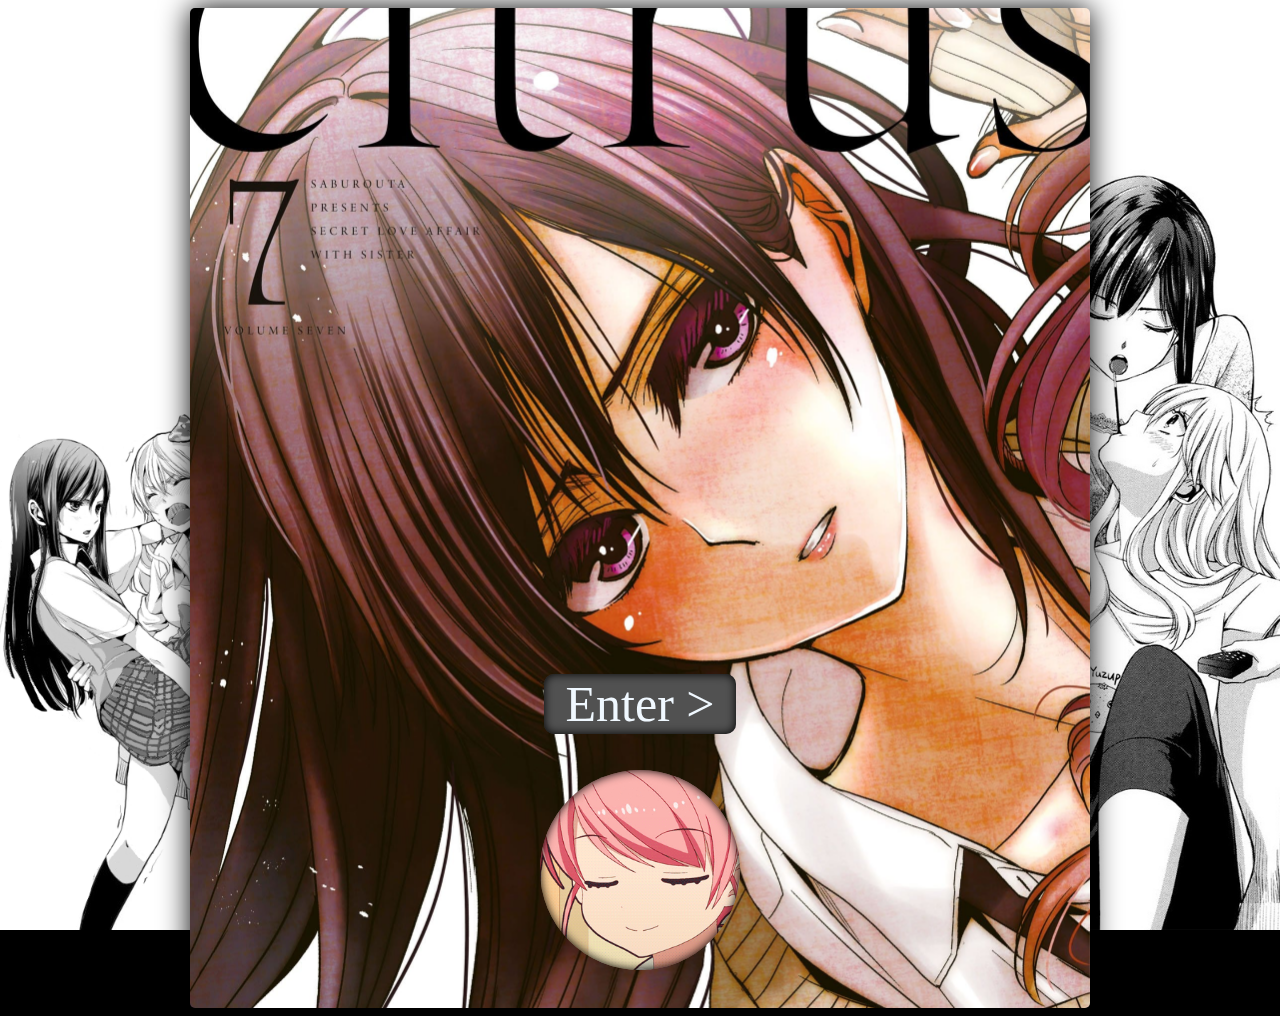
==== index.html @ 4635a413 "fix 1" ====
<!doctype html>
<html>

<head>
    <title> Citrus </title>
    <link href="citrus.jpg" rel="icon">
    <link href="style.css" rel="stylesheet">
    <meta name="auther" content="Student6884">
    <meta name="keywords" content="anime, gaming, manga, html">
</head>
<div align="center" id="content2">
    <br>
    <br>
    <br>
    <br>
    <br>
    <br>
    <br>
    <br>
    <br>
    <br>
    <br>
    <br>
    <br>
    <br>
    <br>
    <br>
    <br>
    <br>
    <br>
    <br>
    <br>
    <br>
    <br>
    <br>
    <br>
    <br>
    <br>
    <br>
    <br>
    <br>
    <br>
    <br>
    <br>
    <br>
    <br>
    <br>
    <br>
    <div class="button">
        <a href="Home.html">Enter ></a>
    </div>
    <br>
    <br>
    <div id="logoC">
    </div>
    <br>

</div>
</html>
---- style.css ----
/* logo items */

#logoC {
    max-width: 100%;
    display: block;
    margin: auto;
    background-image: url("original.gif");
    background-position: center;
    background-size: cover;
    width: 200px;
    height: 200px;
    border-radius: 50%;
    position: relative;
    box-shadow: #000000 0 0 10px inset;
}

#logo {
    display: block;
    margin: auto;
    background-image: url("original.gif");
    background-position: center;
    background-size: cover;
    width: 100px;
    height: 100px;
    border-radius: 50%;
    position: relative;
    box-shadow: #000000 0 0 10px inset;
}

#logo > h1 {
    position: absolute;
    width: 100%;
    top: 50%;
    text-align: center;
    transform: translateY(-100%);
}

/*

.logoName {
    font-size: 20px;
    color: #ffffff;
    text-shadow: #000000 0 0 10px;
}
*/

/* logo item end */

/* header */

#title > h1{
    font-family: "cursive", URW Chancery L, cursive;
    color: aliceblue;
    text-shadow: #000000 0 0 10px;
    font-size: 30px;
    text-align: center;
    line-height: 9px;
}

header {
    background-image: url("header.png");
    background-position: center;
    width: 900px;
    border-radius: 15px;
    max-width: 100%;
    margin: auto;
    box-shadow: #000000 0 0 5px inset;
}

/* header end */

/* navigator */

p {
    font-family: "cursive", URW Chancery L, cursive;
}

h1 {
    font-family: "cursive", URW Chancery L, cursive;
    color: aliceblue;
    text-shadow: #000000 0 0 10px;
}

.navigator {
    padding: 0px;
    background-image: url("background-1.png");
    background-color: black;
    background-size: cover;
    background-repeat: no-repeat;
    background-position: right center;
    background-attachment: fixed;
    box-shadow: 0 -2px 2px -2px #000000;
}

.navigator > ul {
    list-style: none;
    margin: 0;
    padding: 0px;
    text-align: center;
}

.navigator > ul > li {
    display: inline-block;
    padding: 0;
}

.navigator a {
    display: inline-block;
    padding: 5px 20px 5px;
    color: #232323;
    font-family: 'Chicle', cursive;
    font-size: 20px;
    text-decoration: none;
    text-shadow: #232323 0 0 5px;
}

.navigator a:hover {
    background-color: #232323;
    opacity: 0.8;
    color: #ffffff;
    text-shadow: #ffffff 0 0 9px;
    box-shadow: #000000 0 0 5px inset;
}

/* end nav */

/* body */

body {
    background-color: #232323;
}

#content {
    margin: auto;
    width: 900px;
    height: 1000px;
    background-color: #515151;
    box-shadow: #000000 0 0 10px inset;
    border-radius: 5px;
}

#content > h1{
    font-family: "cursive", URW Chancery L, cursive;
    color: aliceblue;
    text-shadow: #000000 0 0 10px;
    font-size: 30px;
    text-align: center;
    line-height: 9px;
}

#content2 {
    margin: auto;
    width: 900px;
    height: 1000px;
    background-image: url("citrusmanga.ru_2017-06-15_23-29-21.jpg");
    background-color: #515151;
    background-position: center;
    background-size: cover;
    box-shadow: #000000 0 0 30px;
    border-radius: 5px;
}

body {
    background-image: url("background-1.png");
    background-color: black;
    background-size: cover;
    background-repeat: no-repeat;
    background-position: center;
    background-attachment: fixed;
}

/* body */

/* images */

.img {
    border-radius: 15px;
    overflow: hidden;
    background-color: #000000;
    box-shadow: #000000 0 0 10px;
}

/* images end */

/* Buttons */

.button {
    background-color: #515151;
    box-shadow: #000000 0 0 10px inset;
    border-radius: 10px;
    width: 190px;
    padding: 1px;
}

.button:hover {
    background-color: aquamarine;
    color: #232323;
    text-shadow: #000000 0 0 9px;
    box-shadow: #000000 0 0 10px inset;
}

.button > a {
    font-family: "cursive", URW Chancery L, cursive;
    text-decoration: none;
    color: aliceblue;
        font-size: 50px;
}

/* button end */

hr {
    width: 850px;
}
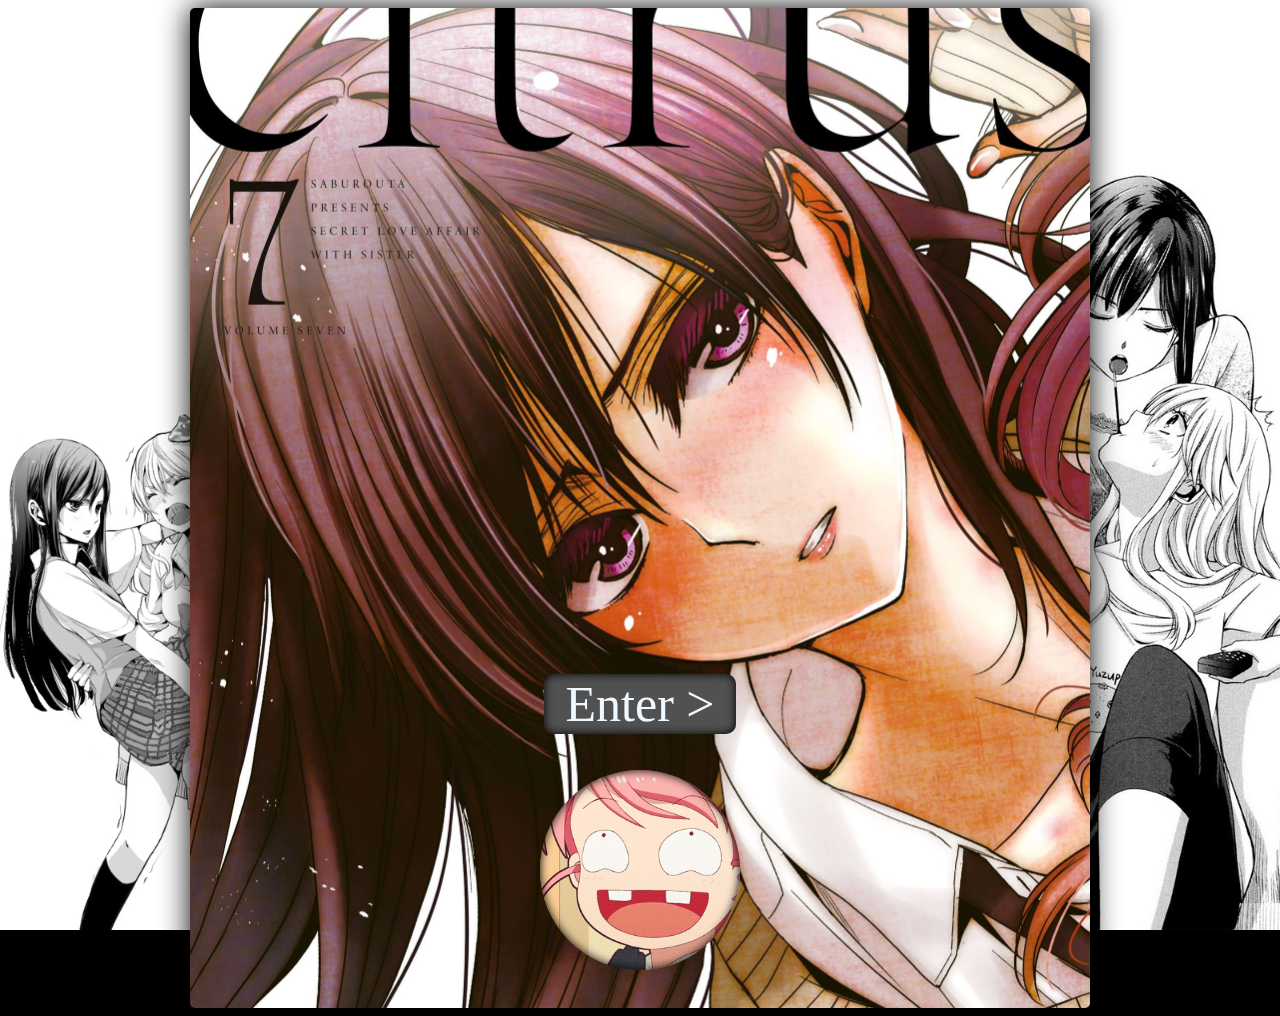
==== commit 103eb946: "fix 3" ====
--- a/index.html
+++ b/index.html
@@ -3,7 +3,7 @@
 
 <head>
     <title> Citrus </title>
-    <link href="citrus.jpg" rel="icon">
+    <link href="citrusIcon.png" rel="icon">
     <link href="style.css" rel="stylesheet">
     <meta name="auther" content="Student6884">
     <meta name="keywords" content="anime, gaming, manga, html">
--- a/style.css
+++ b/style.css
@@ -133,31 +133,111 @@
 #content {
     margin: auto;
     width: 900px;
+    height: 400px;
+    background-color: #515151;
+    box-shadow: #000000 0 0 10px inset;
+    border-radius: 5px;
+}
+
+
+#content > h1{
+    font-family: "cursive", URW Chancery L, cursive;
+    color: aliceblue;
+    text-shadow: #000000 0 0 10px;
+    font-size: 30px;
+    text-align: center;
+    line-height: 9px;
+}
+
+#content2 {
+    margin: auto;
+    width: 900px;
     height: 1000px;
-    background-color: #515151;
-    box-shadow: #000000 0 0 10px inset;
-    border-radius: 5px;
-}
-
-#content > h1{
-    font-family: "cursive", URW Chancery L, cursive;
-    color: aliceblue;
-    text-shadow: #000000 0 0 10px;
-    font-size: 30px;
-    text-align: center;
-    line-height: 9px;
-}
-
-#content2 {
-    margin: auto;
-    width: 900px;
-    height: 1000px;
-    background-image: url("citrusmanga.ru_2017-06-15_23-29-21.jpg");
+    background-image: url("titlecol1.jpg");
     background-color: #515151;
     background-position: center;
     background-size: cover;
     box-shadow: #000000 0 0 30px;
     border-radius: 5px;
+}
+
+#content3 {
+    margin: auto;
+    width: 900px;
+    height: 300px;
+    background-color: #515151;
+    box-shadow: #000000 0 0 10px inset;
+    border-radius: 5px;
+}
+
+#content4 {
+    margin: auto;
+    width: 900px;
+    height: 900px;
+    background-color: #515151;
+    box-shadow: #000000 0 0 10px inset;
+    border-radius: 5px;
+}
+
+#content4 img {
+    box-shadow: #000000 0 0 10px;
+    border-radius: 15px;
+}
+
+#content4 > h1{
+    font-family: "cursive", URW Chancery L, cursive;
+    color: aliceblue;
+    text-shadow: #000000 0 0 10px;
+    font-size: 30px;
+    text-align: center;
+    line-height: 9px;
+}
+
+
+#content5 {
+    margin: auto;
+    width: 900px;
+    height: 320px;
+    background-color: #515151;
+    box-shadow: #000000 0 0 10px inset;
+    border-radius: 5px;
+}
+
+#content5 img {
+    box-shadow: #000000 0 0 10px;
+    border-radius: 15px;
+}
+
+#content5 > h1{
+    font-family: "cursive", URW Chancery L, cursive;
+    color: aliceblue;
+    text-shadow: #000000 0 0 10px;
+    font-size: 30px;
+    text-align: center;
+    line-height: 9px;
+}
+
+#content6 {
+    margin: auto;
+    width: 900px;
+    height: 280px;
+    background-color: #515151;
+    box-shadow: #000000 0 0 10px inset;
+    border-radius: 5px;
+}
+
+#content6 img {
+    box-shadow: #000000 0 0 10px;
+    border-radius: 15px;
+}
+
+#content6 > h1{
+    font-family: "cursive", URW Chancery L, cursive;
+    color: aliceblue;
+    text-shadow: #000000 0 0 10px;
+    font-size: 30px;
+    text-align: center;
+    line-height: 9px;
 }
 
 body {
@@ -171,17 +251,6 @@
 
 /* body */
 
-/* images */
-
-.img {
-    border-radius: 15px;
-    overflow: hidden;
-    background-color: #000000;
-    box-shadow: #000000 0 0 10px;
-}
-
-/* images end */
-
 /* Buttons */
 
 .button {
@@ -193,7 +262,7 @@
 }
 
 .button:hover {
-    background-color: aquamarine;
+    background-color: #666666;
     color: #232323;
     text-shadow: #000000 0 0 9px;
     box-shadow: #000000 0 0 10px inset;
@@ -210,4 +279,109 @@
 
 hr {
     width: 850px;
-}+}
+
+
+
+table {
+    display: inline-block;
+    border-spacing: 5px;
+}
+
+/* sections */
+
+.section1 {
+    float: left;
+	width: 250px;
+	position: relative;
+    left: 25px;
+}
+
+.section2 {
+    float: left;
+	width: 600px;
+	position: relative;
+    left: 20px;
+}
+
+.section2 > h1{
+    font-family: "cursive", URW Chancery L, cursive;
+    color: aliceblue;
+    text-shadow: #000000 0 0 10px;
+    font-size: 25px;
+    text-align: center;
+    line-height: 15px;
+}
+
+.section2 > h2{
+    font-family: "cursive", URW Chancery L, cursive;
+    color: aliceblue;
+    text-shadow: #000000 0 0 10px;
+    font-size: 20px;
+    text-align: left;
+    line-height: 15px;
+}
+
+.section2 > p{
+    font-family: "cursive", URW Chancery L, cursive;
+    color: aliceblue;
+    text-shadow: #000000 0 0 10px;
+}
+
+.section2 > hr{
+    width: 600px;
+}
+
+.section1 img {
+    box-shadow: #000000 0 0 10px;
+    border-radius: 15px;
+}
+
+.section2 img {
+    box-shadow: #000000 0 0 10px;
+    border-radius: 15px;
+}
+
+.section3 {
+    float: left;
+	width: 200px;
+	position: relative;
+    left: 40px;
+}
+
+.section4 {
+    float: left;
+	width: 650px;
+	position: relative;
+    left: 10px;
+}
+
+.section4 > hr{
+    width: 670px;
+}
+
+.section4 > h1{
+    font-family: "cursive", URW Chancery L, cursive;
+    color: aliceblue;
+    text-shadow: #000000 0 0 10px;
+    font-size: 30px;
+    text-align: center;
+    line-height: 15px;
+}
+
+.section4 > h2{
+    font-family: "cursive", URW Chancery L, cursive;
+    color: aliceblue;
+    text-shadow: #000000 0 0 10px;
+    font-size: 25px;
+    text-align: center;
+    line-height: 30px;
+}
+
+.section4 > p{
+    font-family: "cursive", URW Chancery L, cursive;
+    color: aliceblue;
+    text-shadow: #000000 0 0 10px;
+}
+
+/* end sections */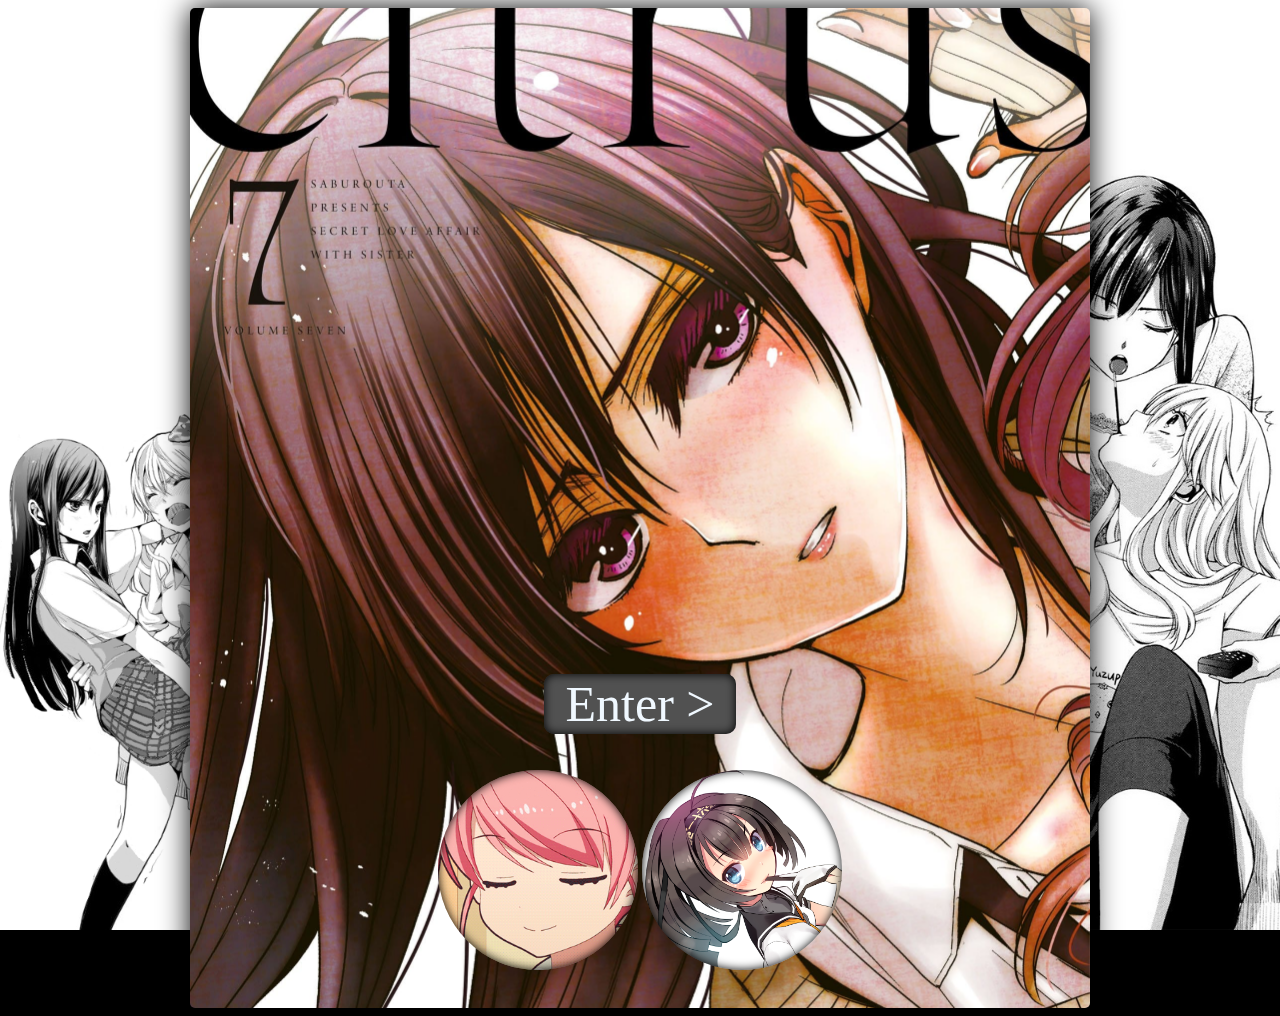
==== commit 5afb0e33: "github account link add" ====
--- a/index.html
+++ b/index.html
@@ -53,6 +53,7 @@
     <br>
     <div id="logoC">
     </div>
+    <div id="gitHub" href="https://github.com/Kutieyama/Kutieyama.github.io"></div>
     <br>
 
 </div>
--- a/style.css
+++ b/style.css
@@ -2,9 +2,23 @@
 
 #logoC {
     max-width: 100%;
-    display: block;
+    display: inline-block;
     margin: auto;
     background-image: url("original.gif");
+    background-position: center;
+    background-size: cover;
+    width: 200px;
+    height: 200px;
+    border-radius: 50%;
+    position: relative;
+    box-shadow: #000000 0 0 10px inset;
+}
+
+#gitHub {
+    max-width: 100%;
+    display: inline-block;
+    margin: auto;
+    background-image: url("github.png");
     background-position: center;
     background-size: cover;
     width: 200px;
@@ -48,7 +62,7 @@
 
 /* header */
 
-#title > h1{
+#title > h1 {
     font-family: "cursive", URW Chancery L, cursive;
     color: aliceblue;
     text-shadow: #000000 0 0 10px;
@@ -140,13 +154,18 @@
 }
 
 
-#content > h1{
+#content > h1 {
     font-family: "cursive", URW Chancery L, cursive;
     color: aliceblue;
     text-shadow: #000000 0 0 10px;
     font-size: 30px;
     text-align: center;
     line-height: 9px;
+}
+
+#content1 img {
+    box-shadow: #000000 0 0 10px;
+    border-radius: 15px;
 }
 
 #content2 {
@@ -184,7 +203,7 @@
     border-radius: 15px;
 }
 
-#content4 > h1{
+#content4 > h1 {
     font-family: "cursive", URW Chancery L, cursive;
     color: aliceblue;
     text-shadow: #000000 0 0 10px;
@@ -208,7 +227,7 @@
     border-radius: 15px;
 }
 
-#content5 > h1{
+#content5 > h1 {
     font-family: "cursive", URW Chancery L, cursive;
     color: aliceblue;
     text-shadow: #000000 0 0 10px;
@@ -231,7 +250,7 @@
     border-radius: 15px;
 }
 
-#content6 > h1{
+#content6 > h1 {
     font-family: "cursive", URW Chancery L, cursive;
     color: aliceblue;
     text-shadow: #000000 0 0 10px;
@@ -272,7 +291,7 @@
     font-family: "cursive", URW Chancery L, cursive;
     text-decoration: none;
     color: aliceblue;
-        font-size: 50px;
+    font-size: 50px;
 }
 
 /* button end */
@@ -292,19 +311,19 @@
 
 .section1 {
     float: left;
-	width: 250px;
-	position: relative;
+    width: 250px;
+    position: relative;
     left: 25px;
 }
 
 .section2 {
     float: left;
-	width: 600px;
-	position: relative;
+    width: 600px;
+    position: relative;
     left: 20px;
 }
 
-.section2 > h1{
+.section2 > h1 {
     font-family: "cursive", URW Chancery L, cursive;
     color: aliceblue;
     text-shadow: #000000 0 0 10px;
@@ -313,7 +332,7 @@
     line-height: 15px;
 }
 
-.section2 > h2{
+.section2 > h2 {
     font-family: "cursive", URW Chancery L, cursive;
     color: aliceblue;
     text-shadow: #000000 0 0 10px;
@@ -322,14 +341,15 @@
     line-height: 15px;
 }
 
-.section2 > p{
-    font-family: "cursive", URW Chancery L, cursive;
-    color: aliceblue;
-    text-shadow: #000000 0 0 10px;
-}
-
-.section2 > hr{
+.section2 > p {
+    font-family: "cursive", URW Chancery L, cursive;
+    color: aliceblue;
+    text-shadow: #000000 0 0 10px;
+}
+
+.section2 > hr {
     width: 600px;
+    box-shadow: #000000 0 0 4px;
 }
 
 .section1 img {
@@ -344,23 +364,24 @@
 
 .section3 {
     float: left;
-	width: 200px;
-	position: relative;
+    width: 200px;
+    position: relative;
     left: 40px;
 }
 
 .section4 {
     float: left;
-	width: 650px;
-	position: relative;
+    width: 650px;
+    position: relative;
     left: 10px;
 }
 
-.section4 > hr{
+.section4 > hr {
     width: 670px;
-}
-
-.section4 > h1{
+    box-shadow: #000000 0 0 10px;
+}
+
+.section4 > h1 {
     font-family: "cursive", URW Chancery L, cursive;
     color: aliceblue;
     text-shadow: #000000 0 0 10px;
@@ -369,7 +390,7 @@
     line-height: 15px;
 }
 
-.section4 > h2{
+.section4 > h2 {
     font-family: "cursive", URW Chancery L, cursive;
     color: aliceblue;
     text-shadow: #000000 0 0 10px;
@@ -378,10 +399,10 @@
     line-height: 30px;
 }
 
-.section4 > p{
-    font-family: "cursive", URW Chancery L, cursive;
-    color: aliceblue;
-    text-shadow: #000000 0 0 10px;
-}
-
-/* end sections */+.section4 > p {
+    font-family: "cursive", URW Chancery L, cursive;
+    color: aliceblue;
+    text-shadow: #000000 0 0 10px;
+}
+
+/* end sections */
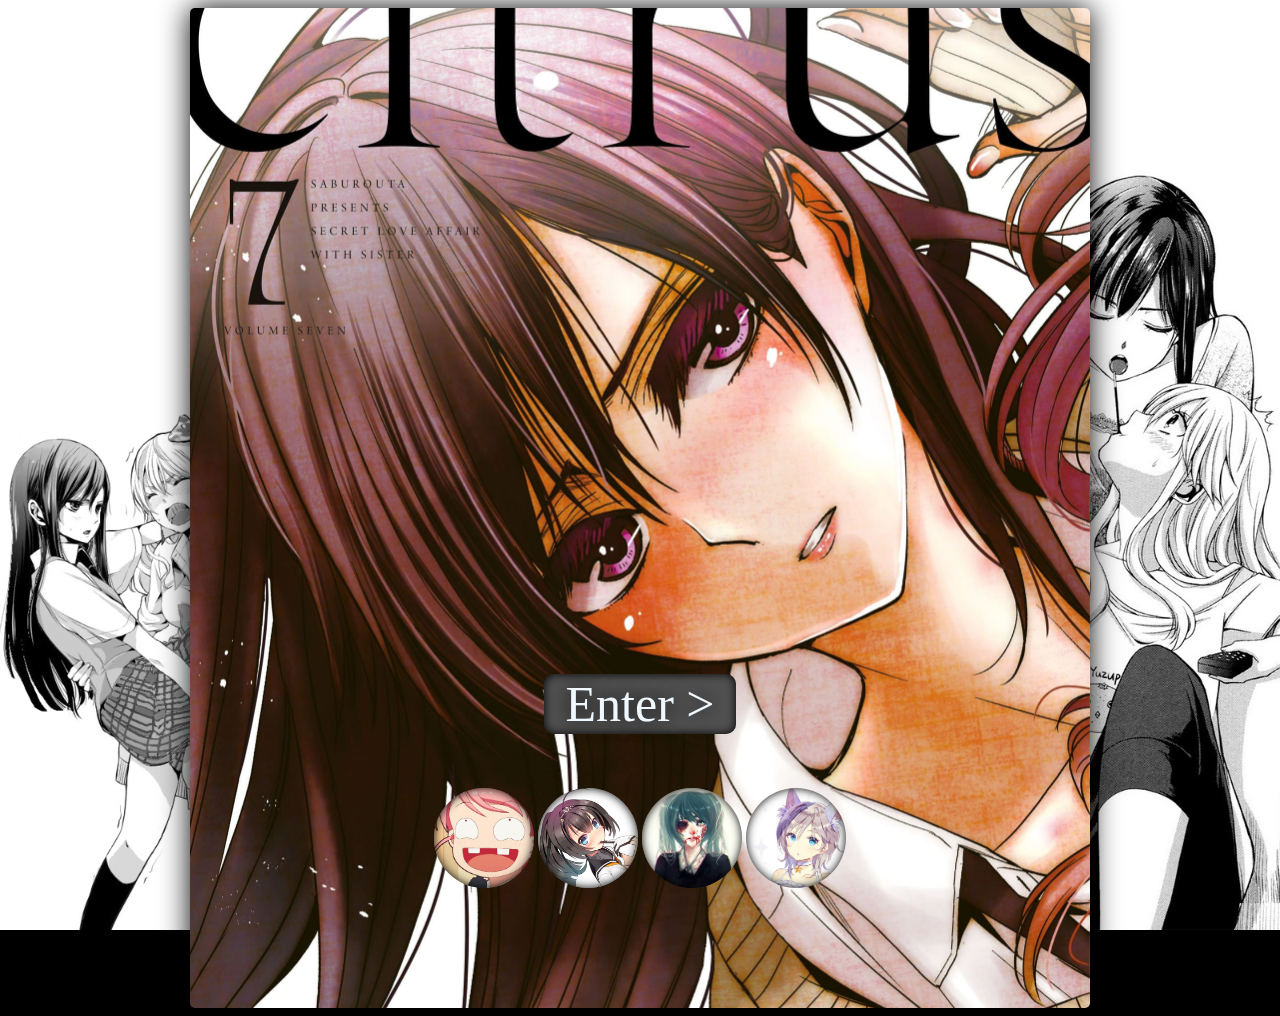
==== commit 1e1b812d: "design fix" ====
--- a/index.html
+++ b/index.html
@@ -51,10 +51,11 @@
     </div>
     <br>
     <br>
-    <div id="logoC">
-    </div>
-    <div id="gitHub" href="https://github.com/Kutieyama/Kutieyama.github.io"></div>
     <br>
-
+    <a href="https://codepen.io/Kutieyama/"><div id="codepen"><div id="overlayCodepen"></div></div></a>
+    <a href="https://github.com/Kutieyama/Kutieyama.github.io"><div id="gitHub"><div id="overlayGithub"></div></div></a>
+    <a href="https://twitter.com/kutieyama"><div id="twitter"><div id="overlayTwitter"></div></div></a>
+    <a href="https://discord.gg/4bsXJDX"><div id="discord"><div id="overlayDiscord"></div></div></a>
+    <br>
 </div>
 </html>
--- a/style.css
+++ b/style.css
@@ -1,17 +1,67 @@
-/* logo items */
-
-#logoC {
+/* medias */
+
+#discord {
     max-width: 100%;
     display: inline-block;
     margin: auto;
-    background-image: url("original.gif");
-    background-position: center;
-    background-size: cover;
-    width: 200px;
-    height: 200px;
-    border-radius: 50%;
-    position: relative;
-    box-shadow: #000000 0 0 10px inset;
+    background-image: url("discord.jpg");
+    background-position: center;
+    background-size: cover;
+    width: 100px;
+    height: 100px;
+    border-radius: 50%;
+    position: relative;
+    box-shadow: #000000 0 0 10px inset;
+}
+
+#discord:hover #overlayDiscord {
+    transition: .3s;
+    opacity: .8;
+}
+
+#overlayDiscord {
+    background-image: url("discord.png");
+    background-position: center;
+    background-size: cover;
+    width: 100px;
+    height: 100px;
+    opacity: 0;
+    border-radius: 50%;
+    position: relative;
+    box-shadow: #000000 0 0 10px inset;
+
+}
+
+#twitter {
+    max-width: 100%;
+    display: inline-block;
+    margin: auto;
+    background-image: url("twitter.jpg");
+    background-position: center;
+    background-size: cover;
+    width: 100px;
+    height: 100px;
+    border-radius: 50%;
+    position: relative;
+    box-shadow: #000000 0 0 10px inset;
+}
+
+#twitter:hover #overlayTwitter {
+    transition: .3s;
+    opacity: .8;
+}
+
+#overlayTwitter {
+    background-image: url("twitter.png");
+    background-position: center;
+    background-size: cover;
+    width: 100px;
+    height: 100px;
+    opacity: 0;
+    border-radius: 50%;
+    position: relative;
+    box-shadow: #000000 0 0 10px inset;
+
 }
 
 #gitHub {
@@ -21,15 +71,72 @@
     background-image: url("github.png");
     background-position: center;
     background-size: cover;
-    width: 200px;
-    height: 200px;
-    border-radius: 50%;
-    position: relative;
-    box-shadow: #000000 0 0 10px inset;
-}
+    width: 100px;
+    height: 100px;
+    border-radius: 50%;
+    position: relative;
+    box-shadow: #000000 0 0 10px inset;
+}
+
+#gitHub:hover #overlayGithub {
+    transition: .3s;
+    opacity: .8;
+}
+
+#overlayGithub {
+    background-image: url("42-GitHub.png");
+    background-position: center;
+    background-size: cover;
+    width: 100px;
+    height: 100px;
+    opacity: 0;
+    border-radius: 50%;
+    position: relative;
+    box-shadow: #000000 0 0 10px inset;
+
+}
+
+
+#codepen {
+    max-width: 100%;
+    display: inline-block;
+    margin: auto;
+    background-image: url("original.gif");
+    background-position: center;
+    background-size: cover;
+    width: 100px;
+    height: 100px;
+    border-radius: 50%;
+    position: relative;
+    box-shadow: #000000 0 0 10px inset;
+}
+
+#codepen:hover #overlayCodepen {
+    transition: .3s;
+    opacity: .8;
+}
+
+#overlayCodepen {
+    background-image: url("codepen.png");
+    background-position: center;
+    background-size: cover;
+    width: 100px;
+    height: 100px;
+    opacity: 0;
+    border-radius: 50%;
+    position: relative;
+    box-shadow: #000000 0 0 10px inset;
+
+}
+
+/* medias */
+
+/* logo items */
+
 
 #logo {
-    display: block;
+    left: 400px;
+    display: inline-block;
     margin: auto;
     background-image: url("original.gif");
     background-position: center;
@@ -278,6 +385,7 @@
     border-radius: 10px;
     width: 190px;
     padding: 1px;
+    
 }
 
 .button:hover {
@@ -292,6 +400,7 @@
     text-decoration: none;
     color: aliceblue;
     font-size: 50px;
+    text-shadow: #000000 0 0 20px;
 }
 
 /* button end */
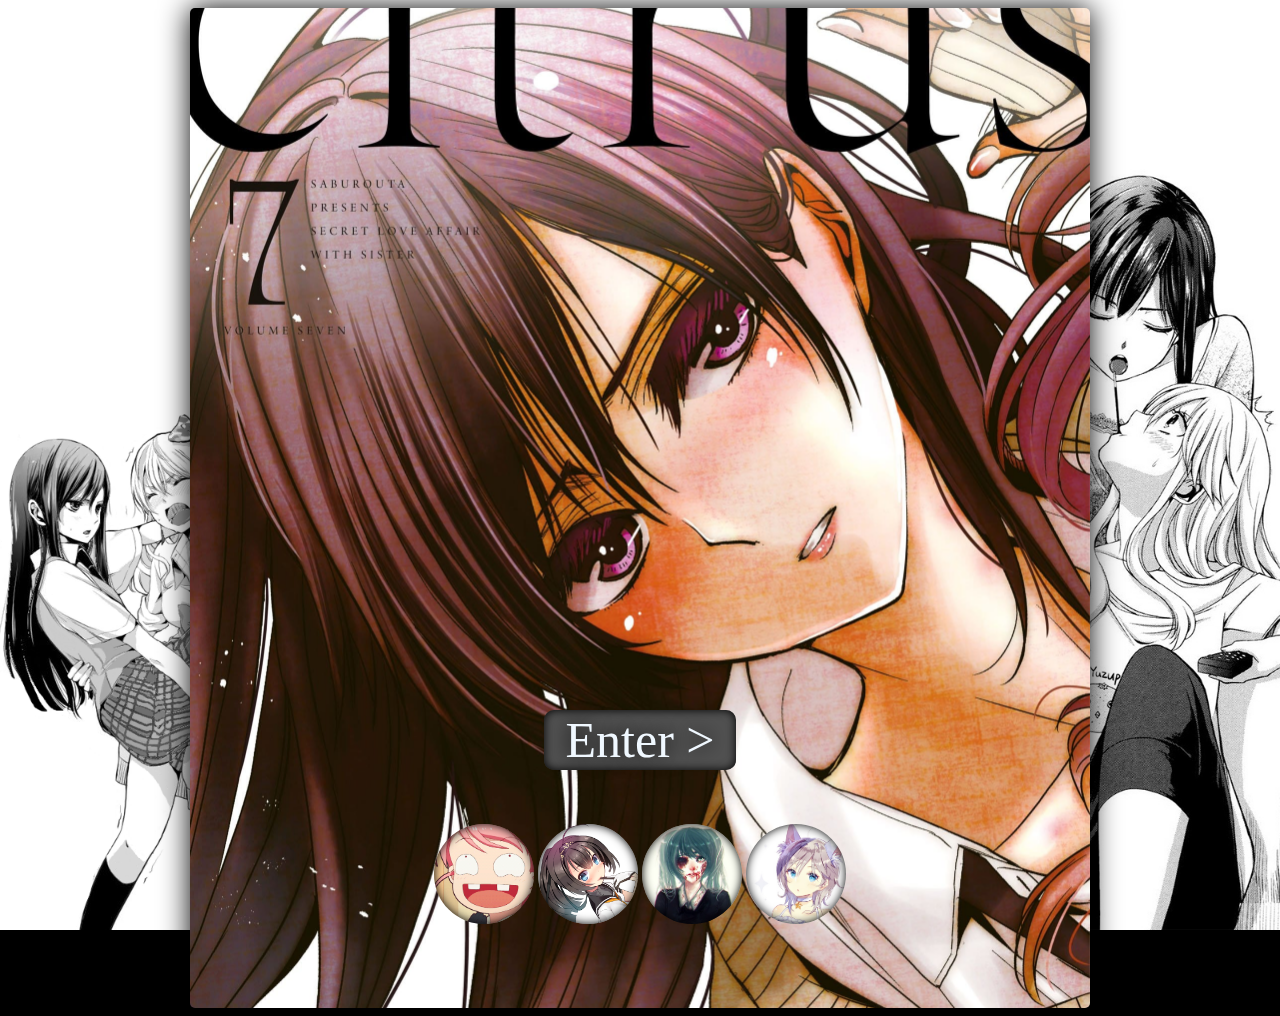
==== commit 9d91cf4a: "fix" ====
--- a/index.html
+++ b/index.html
@@ -9,6 +9,8 @@
     <meta name="keywords" content="anime, gaming, manga, html">
 </head>
 <div align="center" id="content2">
+    <br>
+    <br>
     <br>
     <br>
     <br>
--- a/style.css
+++ b/style.css
@@ -135,8 +135,7 @@
 
 
 #logo {
-    left: 400px;
-    display: inline-block;
+    display: block;
     margin: auto;
     background-image: url("original.gif");
     background-position: center;
@@ -515,3 +514,86 @@
 }
 
 /* end sections */
+
+/* footer */
+
+#title > h1 {
+    font-family: "cursive", URW Chancery L, cursive;
+    color: aliceblue;
+    text-shadow: #000000 0 0 10px;
+    font-size: 30px;
+    text-align: center;
+    line-height: 9px;
+}
+
+footer {
+    background-image: url("footer1.png");
+    background-position: center;
+    background-size: cover;
+    width: 900px;
+    border-radius: 15px;
+    max-width: 100%;
+    margin: auto;
+    box-shadow: #000000 0 0 5px inset;
+}
+
+/* footer end */
+
+/* footernav */
+
+p {
+    font-family: "cursive", URW Chancery L, cursive;
+}
+
+h1 {
+    font-family: "cursive", URW Chancery L, cursive;
+    color: aliceblue;
+    text-shadow: #000000 0 0 10px;
+}
+
+.botnavigator {
+    padding: 0px;
+    background-image: url("background-1.png");
+    background-color: black;
+    background-size: cover;
+    background-repeat: no-repeat;
+    background-position: right center;
+    background-attachment: fixed;
+    box-shadow: 0 3px 2px -2px #000000;
+}
+
+.botnavigator > ul {
+    list-style: none;
+    margin: 0;
+    padding: 0px;
+    text-align: center;
+}
+
+.botnavigator > ul > li {
+    display: inline-block;
+    padding: 0;
+}
+
+.botnavigator a {
+    display: inline-block;
+    padding: 5px 20px 5px;
+    color: #232323;
+    font-family: 'Chicle', cursive;
+    font-size: 20px;
+    text-decoration: none;
+    text-shadow: #232323 0 0 5px;
+}
+
+.botnavigator a:hover {
+    background-color: #232323;
+    opacity: 0.8;
+    color: #ffffff;
+    text-shadow: #ffffff 0 0 9px;
+    box-shadow: #000000 0 0 5px inset;
+}
+
+href {
+    text-decoration: none;
+}
+
+/* end nav */
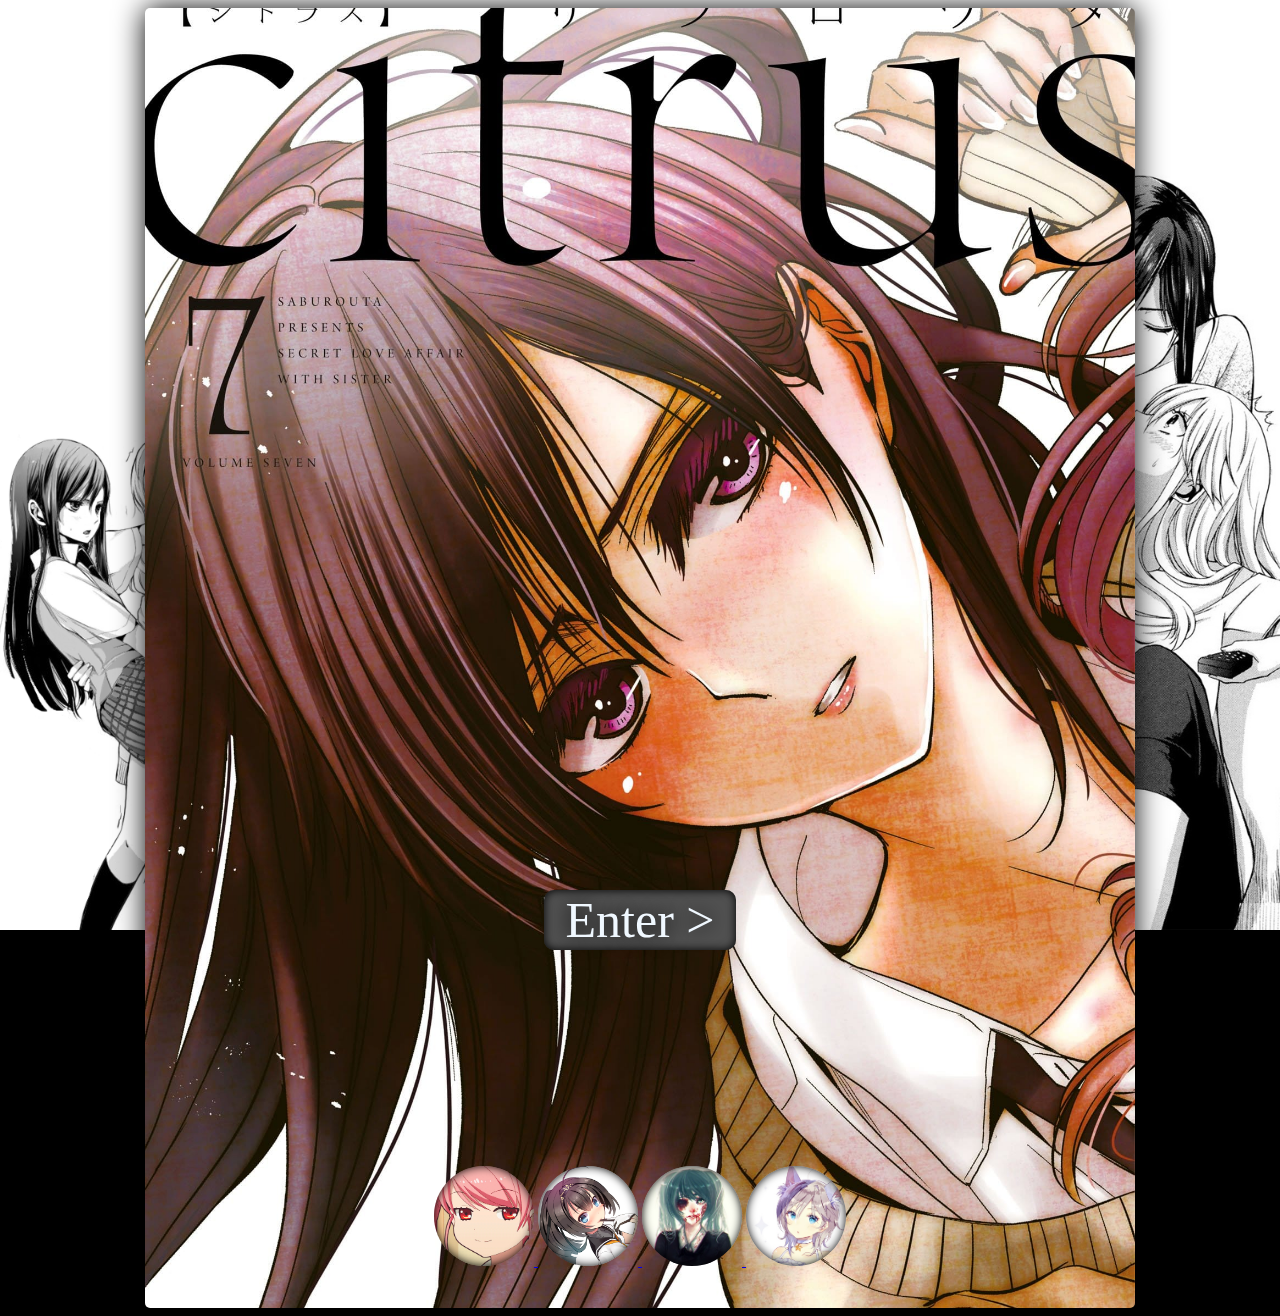
==== commit b97c6c80: "index fix" ====
--- a/index.html
+++ b/index.html
@@ -48,16 +48,51 @@
     <br>
     <br>
     <br>
+    <br>
+    <br>
+    <br>
+    <br>
+    <br>
+    <br>
+    <br>
+    <br>
+    <br>
+    <br>
     <div class="button">
         <a href="Home.html">Enter ></a>
     </div>
+        <br>
     <br>
     <br>
     <br>
-    <a href="https://codepen.io/Kutieyama/"><div id="codepen"><div id="overlayCodepen"></div></div></a>
-    <a href="https://github.com/Kutieyama/Kutieyama.github.io"><div id="gitHub"><div id="overlayGithub"></div></div></a>
-    <a href="https://twitter.com/kutieyama"><div id="twitter"><div id="overlayTwitter"></div></div></a>
-    <a href="https://discord.gg/4bsXJDX"><div id="discord"><div id="overlayDiscord"></div></div></a>
+    <br>
+    <br>
+    <br>
+    <br>
+    <br>
+    <br>
+    <br>
+    <br>
+    <a href="https://codepen.io/Kutieyama/">
+        <div id="codepen">
+            <div id="overlayCodepen"></div>
+        </div>
+    </a>
+    <a href="https://github.com/Kutieyama/Kutieyama.github.io">
+        <div id="gitHub">
+            <div id="overlayGithub"></div>
+        </div>
+    </a>
+    <a href="https://twitter.com/kutieyama">
+        <div id="twitter">
+            <div id="overlayTwitter"></div>
+        </div>
+    </a>
+    <a href="https://discord.gg/4bsXJDX">
+        <div id="discord">
+            <div id="overlayDiscord"></div>
+        </div>
+    </a>
     <br>
 </div>
 </html>
--- a/style.css
+++ b/style.css
@@ -180,7 +180,7 @@
 header {
     background-image: url("header.png");
     background-position: center;
-    width: 900px;
+    width: 990px;
     border-radius: 15px;
     max-width: 100%;
     margin: auto;
@@ -204,7 +204,6 @@
 .navigator {
     padding: 0px;
     background-image: url("background-1.png");
-    background-color: black;
     background-size: cover;
     background-repeat: no-repeat;
     background-position: right center;
@@ -247,12 +246,17 @@
 /* body */
 
 body {
-    background-color: #232323;
+    background-image: url("background-1.png");
+    background-color: black;
+    background-size: cover;
+    background-repeat: no-repeat;
+    background-position: center;
+    background-attachment: fixed;
 }
 
 #content {
     margin: auto;
-    width: 900px;
+    width: 990px;
     height: 400px;
     background-color: #515151;
     box-shadow: #000000 0 0 10px inset;
@@ -276,8 +280,8 @@
 
 #content2 {
     margin: auto;
-    width: 900px;
-    height: 1000px;
+    width: 990px;
+    height: 1300px;
     background-image: url("titlecol1.jpg");
     background-color: #515151;
     background-position: center;
@@ -288,7 +292,7 @@
 
 #content3 {
     margin: auto;
-    width: 900px;
+    width: 990px;
     height: 300px;
     background-color: #515151;
     box-shadow: #000000 0 0 10px inset;
@@ -297,7 +301,7 @@
 
 #content4 {
     margin: auto;
-    width: 900px;
+    width: 990px;
     height: 900px;
     background-color: #515151;
     box-shadow: #000000 0 0 10px inset;
@@ -321,7 +325,7 @@
 
 #content5 {
     margin: auto;
-    width: 900px;
+    width: 990px;
     height: 320px;
     background-color: #515151;
     box-shadow: #000000 0 0 10px inset;
@@ -344,7 +348,7 @@
 
 #content6 {
     margin: auto;
-    width: 900px;
+    width: 990px;
     height: 280px;
     background-color: #515151;
     box-shadow: #000000 0 0 10px inset;
@@ -365,13 +369,22 @@
     line-height: 9px;
 }
 
-body {
-    background-image: url("background-1.png");
-    background-color: black;
-    background-size: cover;
-    background-repeat: no-repeat;
-    background-position: center;
-    background-attachment: fixed;
+#content7 {
+    margin: auto;
+    width: 990px;
+    height: 520px;
+    background-color: #515151;
+    box-shadow: #000000 0 0 10px inset;
+    border-radius: 5px;
+}
+
+#content7 > h1 {
+    font-family: "cursive", URW Chancery L, cursive;
+    color: aliceblue;
+    text-shadow: #000000 0 0 10px;
+    font-size: 30px;
+    text-align: center;
+    line-height: 9px;
 }
 
 /* body */
@@ -426,9 +439,9 @@
 
 .section2 {
     float: left;
-    width: 600px;
-    position: relative;
-    left: 20px;
+    width: 680px;
+    position: relative;
+    left: 30px;
 }
 
 .section2 > h1 {
@@ -484,6 +497,7 @@
     left: 10px;
 }
 
+
 .section4 > hr {
     width: 670px;
     box-shadow: #000000 0 0 10px;
@@ -513,6 +527,13 @@
     text-shadow: #000000 0 0 10px;
 }
 
+.section5 {
+    float: left;
+    width: 250px;
+    position: relative;
+    left: 25px;
+}
+
 /* end sections */
 
 /* footer */
@@ -530,7 +551,7 @@
     background-image: url("footer1.png");
     background-position: center;
     background-size: cover;
-    width: 900px;
+    width: 990px;
     border-radius: 15px;
     max-width: 100%;
     margin: auto;
@@ -596,4 +617,4 @@
     text-decoration: none;
 }
 
-/* end nav */
+/* end nav */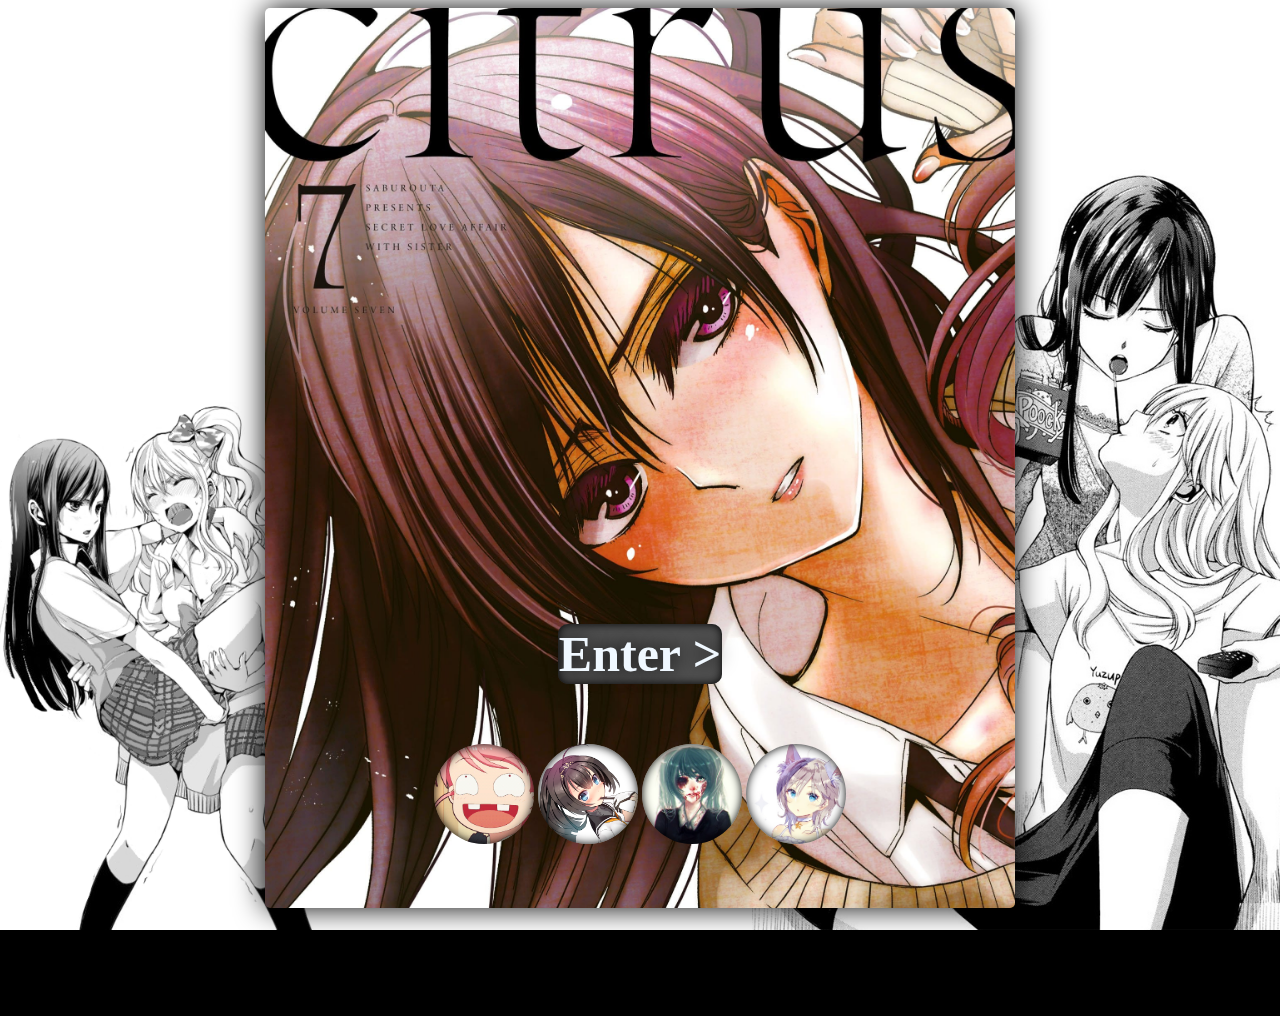
==== commit c0a933ec: "responce update" ====
--- a/index.html
+++ b/index.html
@@ -3,96 +3,39 @@
 
 <head>
     <title> Citrus </title>
-    <link href="citrusIcon.png" rel="icon">
-    <link href="style.css" rel="stylesheet">
+    <link href="images/citrusIcon.png" rel="icon">
+    <link href="css/style.css" rel="stylesheet">
     <meta name="auther" content="Student6884">
     <meta name="keywords" content="anime, gaming, manga, html">
 </head>
-<div align="center" id="content2">
-    <br>
-    <br>
-    <br>
-    <br>
-    <br>
-    <br>
-    <br>
-    <br>
-    <br>
-    <br>
-    <br>
-    <br>
-    <br>
-    <br>
-    <br>
-    <br>
-    <br>
-    <br>
-    <br>
-    <br>
-    <br>
-    <br>
-    <br>
-    <br>
-    <br>
-    <br>
-    <br>
-    <br>
-    <br>
-    <br>
-    <br>
-    <br>
-    <br>
-    <br>
-    <br>
-    <br>
-    <br>
-    <br>
-    <br>
-    <br>
-    <br>
-    <br>
-    <br>
-    <br>
-    <br>
-    <br>
-    <br>
-    <br>
-    <br>
-    <div class="button">
-        <a href="Home.html">Enter ></a>
+<div id="content2">
+    <div class="title">
+        <div class="button">
+            <a href="Home.html">Enter ></a>
+        </div>
+        <div class="social">
+            <a href="https://codepen.io/Kutieyama/">
+                <div id="codepen">
+                    <div id="overlayCodepen"></div>
+                </div>
+            </a>
+            <a href="https://github.com/Kutieyama/Kutieyama.github.io">
+                <div id="gitHub">
+                    <div id="overlayGithub"></div>
+                </div>
+            </a>
+            <a href="https://twitter.com/kutieyama">
+                <div id="twitter">
+                    <div id="overlayTwitter"></div>
+                </div>
+            </a>
+            <a href="https://discord.gg/4bsXJDX">
+                <div id="discord">
+                    <div id="overlayDiscord"></div>
+                </div>
+            </a>
+        </div>
     </div>
-        <br>
-    <br>
-    <br>
-    <br>
-    <br>
-    <br>
-    <br>
-    <br>
-    <br>
-    <br>
-    <br>
-    <br>
-    <a href="https://codepen.io/Kutieyama/">
-        <div id="codepen">
-            <div id="overlayCodepen"></div>
-        </div>
-    </a>
-    <a href="https://github.com/Kutieyama/Kutieyama.github.io">
-        <div id="gitHub">
-            <div id="overlayGithub"></div>
-        </div>
-    </a>
-    <a href="https://twitter.com/kutieyama">
-        <div id="twitter">
-            <div id="overlayTwitter"></div>
-        </div>
-    </a>
-    <a href="https://discord.gg/4bsXJDX">
-        <div id="discord">
-            <div id="overlayDiscord"></div>
-        </div>
-    </a>
-    <br>
 </div>
+
 </html>
--- a/css/style.css
+++ b/css/style.css
@@ -0,0 +1,530 @@
+/* medias */
+
+#discord {
+    max-width: 100px;
+    max-height: 100px;
+    display: inline-block;
+    margin: auto;
+    background-image: url("images/discord.jpg");
+    background-position: center;
+    background-size: cover;
+    border-radius: 50%;
+    position: relative;
+    box-shadow: #000000 0 0 10px inset;
+}
+
+#discord:hover #overlayDiscord {
+    transition: .3s;
+    opacity: .8;
+}
+
+#overlayDiscord {
+    background-image: url("images/discord.png");
+    background-position: center;
+    background-size: cover;
+    width: 100px;
+    height: 100px;
+    opacity: 0;
+    border-radius: 50%;
+    position: relative;
+    box-shadow: #000000 0 0 10px inset;
+
+}
+
+#twitter {
+    max-width: 100px;
+    max-height: 100px;
+    display: inline-block;
+    margin: auto;
+    background-image: url("images/twitter.jpg");
+    background-position: center;
+    background-size: cover;
+    border-radius: 50%;
+    position: relative;
+    box-shadow: #000000 0 0 10px inset;
+}
+
+#twitter:hover #overlayTwitter {
+    transition: .3s;
+    opacity: .8;
+}
+
+#overlayTwitter {
+    background-image: url("images/twitter.png");
+    background-position: center;
+    background-size: cover;
+    width: 100px;
+    height: 100px;
+    opacity: 0;
+    border-radius: 50%;
+    position: relative;
+    box-shadow: #000000 0 0 10px inset;
+
+}
+
+#gitHub {
+    max-width: 100px;
+    max-height: 100px;
+    display: inline-block;
+    margin: auto;
+    background-image: url("images/github.png");
+    background-position: center;
+    background-size: cover;
+    border-radius: 50%;
+    position: relative;
+    box-shadow: #000000 0 0 10px inset;
+}
+
+#gitHub:hover #overlayGithub {
+    transition: .3s;
+    opacity: .8;
+}
+
+#overlayGithub {
+    background-image: url("images/42-GitHub.png");
+    background-position: center;
+    background-size: cover;
+    width: 100px;
+    height: 100px;
+    opacity: 0;
+    border-radius: 50%;
+    position: relative;
+    box-shadow: #000000 0 0 10px inset;
+
+}
+
+
+#codepen {
+    max-width: 100px;
+    max-height: 100px;
+    display: inline-block;
+    margin: auto;
+    background-image: url("images/original.gif");
+    background-position: center;
+    background-size: cover;
+    border-radius: 50%;
+    position: relative;
+    box-shadow: #000000 0 0 10px inset;
+}
+
+#codepen:hover #overlayCodepen {
+    transition: .3s;
+    opacity: .8;
+}
+
+#overlayCodepen {
+    background-image: url("images/codepen.png");
+    background-position: center;
+    background-size: cover;
+    width: 100px;
+    height: 100px;
+    opacity: 0;
+    border-radius: 50%;
+    position: relative;
+    box-shadow: #000000 0 0 10px inset;
+
+}
+
+/* medias */
+
+/* logo items */
+
+#logo {
+    width: 100px;
+    height: 100px;
+    display: block;
+    margin: auto;
+    background-image: url("images/original.gif");
+    background-position: center;
+    background-size: cover;
+    border-radius: 50%;
+    position: relative;
+    box-shadow: #000000 0 0 10px inset;
+}
+
+#logo > h1 {
+    position: absolute;
+    width: 100%;
+    top: 50%;
+    text-align: center;
+    transform: translateY(-100%);
+}
+
+
+/* logo item end */
+
+/* header */
+
+#title > h1 {
+    font-family: "cursive", URW Chancery L, cursive;
+    color: aliceblue;
+    text-shadow: #000000 0 0 10px;
+    font-size: 30px;
+    text-align: center;
+    line-height: 9px;
+}
+
+header {
+    background-image: url("images/header.png");
+    background-position: center;
+    max-width: 1000px;
+    border-radius: 15px;
+    margin: auto;
+    box-shadow: #000000 0 0 5px inset;
+}
+
+/* header end */
+
+/* navigator */
+
+p {
+    font-family: "cursive", URW Chancery L, cursive;
+}
+
+h1 {
+    font-family: "cursive", URW Chancery L, cursive;
+    color: aliceblue;
+    text-shadow: #000000 0 0 10px;
+}
+
+.navigator {
+    max-width: 1000px;
+    padding: 0px;
+    background-image: url("images/background-1.png");
+    background-size: cover;
+    background-repeat: no-repeat;
+    background-position: right center;
+    background-attachment: fixed;
+    box-shadow: 0 -2px 2px -2px #000000;
+}
+
+.navigator > ul {
+    list-style: none;
+    margin: 0;
+    padding: 0px;
+    text-align: center;
+}
+
+.navigator > ul > li {
+    display: inline-block;
+    padding: 0;
+}
+
+.navigator a {
+    display: inline-block;
+    padding: 5px 20px 5px;
+    color: #232323;
+    font-family: 'Chicle', cursive;
+    font-size: 20px;
+    text-decoration: none;
+    text-shadow: #232323 0 0 5px;
+}
+
+.navigator a:hover {
+    background-color: #232323;
+    opacity: 0.8;
+    color: #ffffff;
+    text-shadow: #ffffff 0 0 9px;
+    box-shadow: #000000 0 0 5px inset;
+    transition: background-color 0.5s;
+}
+
+/* end nav */
+
+/* body */
+
+body {
+    background-image: url("images/background-1.png");
+    background-color: black;
+    background-size: cover;
+    background-repeat: no-repeat;
+    background-position: center;
+    background-attachment: fixed;
+    min-height: 1000px;
+}
+
+#content {
+    display: flex;
+    margin: auto;
+    max-width: 1000px;
+    background-color: #515151;
+    box-shadow: #000000 0 0 10px inset;
+    border-radius: 5px;
+}
+
+
+#content > h1 {
+    font-family: "cursive", URW Chancery L, cursive;
+    color: aliceblue;
+    text-shadow: #000000 0 0 10px;
+    font-size: 30px;
+    text-align: center;
+    line-height: 9px;
+}
+
+#content2 {
+    display: flex;
+    justify-content: center;
+    margin: auto;
+    max-width: 750px;
+    min-height: 900px;
+    background-image: url("images/titlecol1.jpg");
+    background-color: #515151;
+    background-position: center;
+    background-size: cover;
+    box-shadow: #000000 0 0 30px;
+    border-radius: 5px;
+}
+
+.title {
+    display: flex;
+}
+
+#content2 > .title {
+    flex-direction: column;
+    justify-content: flex-end;
+}
+
+/* body */
+
+/* Buttons */
+
+.button {
+    margin: auto;
+    margin-bottom: 60px;
+    flex-direction: row;
+    justify-content: center;
+    max-height: 100px;
+    max-width: 200px;
+    background-color: #515151;
+    box-shadow: #000000 0 0 10px inset;
+    border-radius: 10px;
+    padding: 1px;
+
+}
+
+.button:hover {
+    background-color: #666666;
+    color: #232323;
+    text-shadow: #000000 0 0 9px;
+    box-shadow: #000000 0 0 10px inset;
+}
+
+.button > a {
+    font-family: "cursive", URW Chancery L, cursive;
+    text-decoration: none;
+    color: aliceblue;
+    font-size: 50px;
+    text-align: center;
+    text-shadow: #000000 0 0 20px;
+}
+
+/* button end */
+
+/* sections */
+
+.section1 {
+    padding: 25px;
+    flex-direction: row;
+    float: left;
+    max-width: 200px;
+    position: relative;
+    left: 0;
+}
+
+.section1 img {
+    box-shadow: #000000 0 0 10px;
+    border-radius: 15px;
+}
+
+.section2 {
+    padding: 25px;
+    flex-direction: row;
+    float: left;
+    width: 680px;
+    position: relative;
+    left: 0;
+}
+
+.section2 > h1 {
+    font-family: "cursive", URW Chancery L, cursive;
+    color: aliceblue;
+    text-shadow: #000000 0 0 10px;
+    font-size: 25px;
+    text-align: center;
+    line-height: 15px;
+}
+
+.section2 > h2 {
+    font-family: "cursive", URW Chancery L, cursive;
+    color: aliceblue;
+    text-shadow: #000000 0 0 10px;
+    font-size: 20px;
+    text-align: left;
+    line-height: 15px;
+}
+
+.section2 > p {
+    font-family: "cursive", URW Chancery L, cursive;
+    color: aliceblue;
+    text-shadow: #000000 0 0 10px;
+}
+
+.section2 > hr {
+    width: 600px;
+    box-shadow: #000000 0 0 4px;
+}
+
+.section2 img {
+    box-shadow: #000000 0 0 10px;
+    border-radius: 15px;
+}
+
+a {
+    font-family: "cursive", URW Chancery L, cursive;
+    color: aliceblue;
+    text-shadow: #000000 0 0 10px;
+    font-weight: bold;
+    text-decoration: none;
+}
+
+.section3 {
+    padding: 25px;
+    flex-direction: row;
+    float: left;
+    width: 1000px;
+    position: relative;
+    left: 0;
+}
+
+.section3 > h1 {
+    font-family: "cursive", URW Chancery L, cursive;
+    color: aliceblue;
+    text-shadow: #000000 0 0 10px;
+    font-size: 25px;
+    text-align: center;
+    line-height: 15px;
+}
+
+.section3 > hr {
+    width: 600px;
+    box-shadow: #000000 0 0 4px;
+}
+
+/* end sections */
+
+hr {
+    width: 850px;
+}
+
+
+
+table {
+    display: inline-block;
+    border-spacing: 5px;
+}
+
+
+/* footer */
+
+#title > h1 {
+    font-family: "cursive", URW Chancery L, cursive;
+    color: aliceblue;
+    text-shadow: #000000 0 0 10px;
+    font-size: 30px;
+    text-align: center;
+    line-height: 9px;
+}
+
+footer {
+    background-image: url("images/footer1.png");
+    background-position: center;
+    background-size: cover;
+    width: 1000px;
+    border-radius: 15px;
+    max-width: 100%;
+    margin: auto;
+    box-shadow: #000000 0 0 5px inset;
+}
+
+/* footer end */
+
+/* footernav */
+
+p {
+    font-family: "cursive", URW Chancery L, cursive;
+}
+
+h1 {
+    font-family: "cursive", URW Chancery L, cursive;
+    color: aliceblue;
+    text-shadow: #000000 0 0 10px;
+}
+
+.botnavigator {
+    padding: 0px;
+    background-image: url("images/background-1.png");
+    background-color: black;
+    background-size: cover;
+    background-repeat: no-repeat;
+    background-position: right center;
+    background-attachment: fixed;
+    box-shadow: 0 3px 2px -2px #000000;
+}
+
+.botnavigator > ul {
+    list-style: none;
+    margin: 0;
+    padding: 0px;
+    text-align: center;
+}
+
+.botnavigator > ul > li {
+    display: inline-block;
+    padding: 0;
+}
+
+.botnavigator a {
+    display: inline-block;
+    padding: 5px 20px 5px;
+    color: #232323;
+    font-family: 'Chicle', cursive;
+    font-size: 20px;
+    text-decoration: none;
+    text-shadow: #232323 0 0 5px;
+}
+
+.botnavigator a:hover {
+    background-color: #232323;
+    opacity: 0.8;
+    color: #ffffff;
+    text-shadow: #ffffff 0 0 9px;
+    box-shadow: #000000 0 0 5px inset;
+    transition: background-color 0.5s;
+}
+
+href {
+    text-decoration: none;
+}
+
+/* end nav */
+
+.social {
+    margin-bottom: 60px
+}
+
+.footsocial {
+    display: flex;
+    justify-content: center;
+}
+
+
+
+.mov {
+    margin: auto;
+    max-width: 800px;
+    min-height: 400px;
+    box-shadow: #000000 0 0 5px;
+    border-radius: 15px;
+    overflow: hidden;
+}
